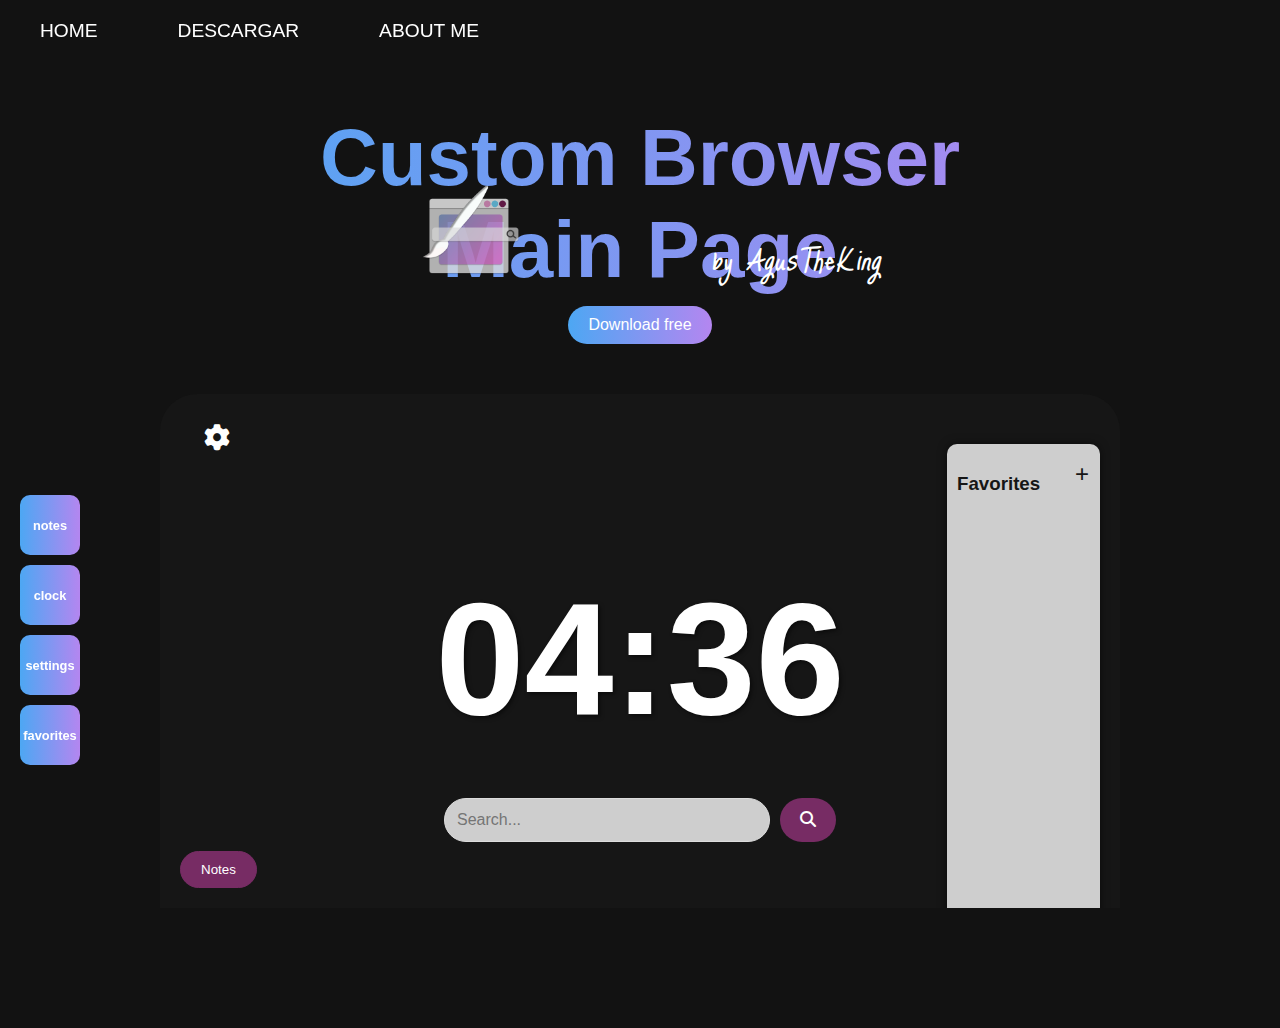
==== index.html @ 61621e43 "v1.0.0" ====
<!DOCTYPE html>
<html lang="es">
<head>
    <meta charset="UTF-8">
    <meta name="viewport" content="width=device-width, initial-scale=1.0">
    <title>Custom Browser Main Page</title>
    <link href="https://fonts.googleapis.com/css2?family=Just+Me+Again+Down+Here&display=swap" rel="stylesheet">
    <style>
        /* Reset */
        * {
            margin: 0;
            padding: 0;
            box-sizing: border-box;
        }

        /* Estilos generales */
        body {
            background-color: #121212;
            color: #ffffff;
            font-family: Arial, sans-serif;
            display: flex;
            justify-content: center;
            align-items: center;
            height: 100vh;
            margin-top: -120px;
            flex-direction: column;
        }

        /* Contenedor principal */
        .container {
            top: 0;
            text-align: center;
            position: relative;
            width: 75%;
        }

        /* Imagen del logo */
        .logo {
            position: absolute;
            left: 27%;
            top: 27%;
            transform: translateY(-50%);
            z-index: 2;
        }

        .logo img {
            width: 100px;
            height: auto;
        }

        /* Título principal */
        .title {
            font-size: 5rem;
            font-weight: bold;
            color: #B486F0;
            background: linear-gradient(90deg, #4da7f3, #b486f0);
            -webkit-background-clip: text;
            -webkit-text-fill-color: transparent;
            margin-bottom: 10px;
            position: relative;
            z-index: 1; /* Título con z-index menor que la imagen y el texto "by AgusTheKing" */
        }

        /* Texto "by AgusTheKing" */
        .signature {
            font-size: 2.3rem;
            color: #ffffff;
            font-style: italic;
            position: absolute;
            top: 25%;
            right: 25%;
            transform: translateY(10px);
            font-family: 'Just Me Again Down Here', sans-serif;
            z-index: 3;
        }


        /* Botón de descarga */
        .download-btn {
            display: inline-block;
            padding: 10px 20px;
            font-size: 1rem;
            color: #ffffff;
            background: linear-gradient(90deg, #4da7f3, #b486f0);
            border-radius: 30px;
            text-decoration: none;
            transition: background 0.3s ease;
        }

        .download-btn:hover {
            background: linear-gradient(90deg, #b486f0, #4da7f3);
        }

        /* Menú lateral */
        .sidebar {
            position: fixed;
            left: 20px;
            top: 70%;
            transform: translateY(-50%);
            display: flex;
            flex-direction: column;
            gap: 10px;
            z-index: 1;
        }

        .sidebar-item {
            width: 60px;
            height: 60px;
            background: linear-gradient(90deg, #4da7f3, #b486f0);
            display: flex;
            align-items: center;
            justify-content: center;
            border-radius: 10px;
            font-size: 0.9rem;
            color: #ffffff;
            cursor: pointer;
            transition: transform 0.2s;
        }

        .sidebar-item:hover {
            transform: scale(1.1);
        }

        .sidebar-item span {
            font-size: 0.8rem;
            font-weight: bold;
            text-align: center;
        }

        /* Iframe centrado y más ancho */
        .main-box {
            display: block;
            width: 100%;
            height: 118%;
            border-top-left-radius: 37px; 
            border-top-right-radius: 37px;
            overflow: hidden;
            margin-top: 50px;
        }

        iframe {
            width: 100%;
            height: 100%;
            border: none;
        }

        nav {
            position: fixed;
            top: 0;
            left: 0;
            width: 100%;
            display: flex;
            padding: 10px 0;
            z-index: 1000;
        }

        .nav-button {
            padding: 10px 20px;
            color: #ffffff;
            font-size: 1.2rem;
            text-transform: uppercase;
            margin: 0 20px;
            cursor: pointer;
            transition: background 0.3s, transform 0.3s;
            border-radius: 5px;
        }

        .nav-button:hover {
            background: linear-gradient(90deg, #4da7f3, #b486f0);
            transform: scale(1.1);
            border-radius: 30px;
        }

    </style>
</head>
<body>
    <!-- Navegación fija -->
    <nav>
        <div class="nav-button">Home</div>
        <div class="nav-button">Descargar</div>
        <div class="nav-button">About Me</div>
    </nav>

    <!-- Menú lateral pegado a la izquierda -->
    <div class="sidebar">
        <div class="sidebar-item">
            <span>notes</span>
        </div>
        <div class="sidebar-item">
            <span>clock</span>
        </div>
        <div class="sidebar-item">
            <span>settings</span>
        </div>
        <div class="sidebar-item">
            <span>favorites</span>
        </div>
    </div>

    <div class="container">
        <div class="signature">by AgusTheKing</div>
        
        <div class="logo">
            <img src="logo.png" alt="Logo del Navegador">
        </div>

        <h1 class="title">Custom Browser <br><span class="main_page_txt">Main Page</span></h1>
        
        <a href="https://chromewebstore.google.com/category/extensions" class="download-btn">Download free</a>

        <!-- Iframe que carga el archivo externo -->
        <div class="main-box">
            <iframe src="extension/newtab.html"></iframe>
        </div>
    </div>
</body>
</html>
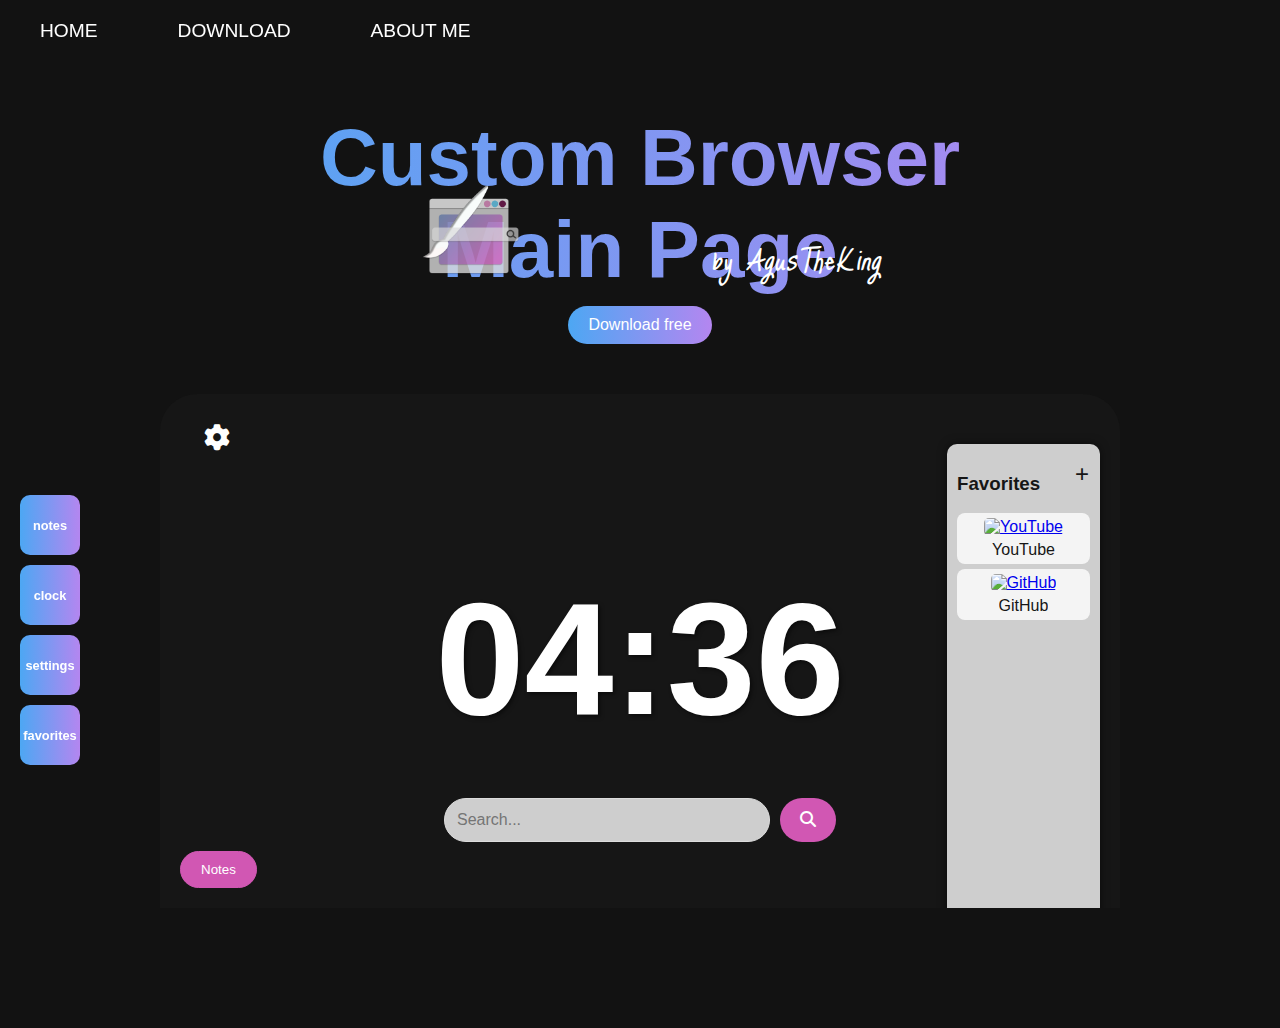
==== commit 82c41c93: "v 1.5.0" ====
--- a/index.html
+++ b/index.html
@@ -5,12 +5,39 @@
     <meta name="viewport" content="width=device-width, initial-scale=1.0">
     <title>Custom Browser Main Page</title>
     <link href="https://fonts.googleapis.com/css2?family=Just+Me+Again+Down+Here&display=swap" rel="stylesheet">
+    <link rel="icon" href="logo.png" type="image/png">
+    <!-- HTML Meta Tags -->
+    <meta name="description" content="Browser extension | by Agustin Benitez.
+    Custom Browser Main Page transforms your homepage into an optimized and fully personalized workspace.
+
+    Download Free">
+    <!-- Facebook Meta Tags -->
+    <meta property="og:url" content="https://agustinbeniteez.github.io/Custom-Browser-Main-Page/">
+    <meta property="og:type" content="website">
+    <meta property="og:title" content="Custom Browser Main Page">
+    <meta property="og:description" content="Browser extension | by Agustin Benitez.
+    Custom Browser Main Page transforms your homepage into an optimized and fully personalized workspace.
+
+    Download Free">
+    <meta property="og:image" content="https://opengraph.b-cdn.net/production/images/5160444f-a0cb-45d2-8319-503d422805ea.png?token=RKu7GM4Ba2Zccyi8rmXYRQoDfj67QahgZnf5XlasBe4&height=687&width=1200&expires=33267272828">
+
+    <!-- Twitter Meta Tags -->
+    <meta name="twitter:card" content="summary_large_image">
+    <meta property="twitter:domain" content="agustinbeniteez.github.io">
+    <meta property="twitter:url" content="https://agustinbeniteez.github.io/Custom-Browser-Main-Page/">
+    <meta name="twitter:title" content="Custom Browser Main Page">
+    <meta name="twitter:description" content="Browser extension | by Agustin Benitez.
+    Custom Browser Main Page transforms your homepage into an optimized and fully personalized workspace.
+
+    Download Free">
+    <meta name="twitter:image" content="https://opengraph.b-cdn.net/production/images/5160444f-a0cb-45d2-8319-503d422805ea.png?token=RKu7GM4Ba2Zccyi8rmXYRQoDfj67QahgZnf5XlasBe4&height=687&width=1200&expires=33267272828">
     <style>
         /* Reset */
         * {
             margin: 0;
             padding: 0;
             box-sizing: border-box;
+            text-decoration: none;
         }
 
         /* Estilos generales */
@@ -152,9 +179,11 @@
             display: flex;
             padding: 10px 0;
             z-index: 1000;
+            text-decoration: none;
         }
 
         .nav-button {
+            text-decoration: none;
             padding: 10px 20px;
             color: #ffffff;
             font-size: 1.2rem;
@@ -171,30 +200,80 @@
             border-radius: 30px;
         }
 
+            /* Tooltip */
+            .tooltip {
+            font-size: 20px!important;
+            position: absolute;
+            left: 80px; /* Ajusta según necesites */
+            width: 200px;
+            padding: 10px;
+            background-color: #333;
+            color: #fff;
+            border-radius: 8px;
+            font-size: 0.9rem;
+            display: none; /* Oculto por defecto */
+            z-index: 10;
+            transition: opacity 0.3s ease, visibility 0.3s ease;
+            
+        }
+        
+        /* Mostrar tooltip cuando activo */
+        .sidebar-item.active + .tooltip {
+            display: block;
+        }
+
+        /* Animación para entrada del tooltip */
+        .tooltip.fade-in {
+            animation: fadeIn 0.3s ease-in-out;
+        }
+
+        @keyframes fadeIn {
+            from { opacity: 0; transform: translateY(-10px); }
+            to { opacity: 1; transform: translateY(0); }
+        }
+
+        /* Contenedor del reloj en tooltip */
+        .tooltip-clock {
+            font-size: 1.5rem;
+            text-align: center;
+            margin-top: 5px;
+        }
+
+        
     </style>
 </head>
 <body>
     <!-- Navegación fija -->
     <nav>
-        <div class="nav-button">Home</div>
-        <div class="nav-button">Descargar</div>
-        <div class="nav-button">About Me</div>
+       <a href=""> <div class="nav-button">Home</div></a>
+       <a href="https://chromewebstore.google.com/category/extensions"> <div class="nav-button">Download</div></a>
+       <a href="aboutme.html"> <div class="nav-button">About Me</div></a>
     </nav>
 
-    <!-- Menú lateral pegado a la izquierda -->
-    <div class="sidebar">
-        <div class="sidebar-item">
-            <span>notes</span>
-        </div>
-        <div class="sidebar-item">
-            <span>clock</span>
-        </div>
-        <div class="sidebar-item">
-            <span>settings</span>
-        </div>
-        <div class="sidebar-item">
-            <span>favorites</span>
-        </div>
+   <!-- Menú lateral con tooltips -->
+   <div class="sidebar">
+    <div class="sidebar-item" onclick="showTooltip('notes-tooltip')">
+        <span>notes</span>
+    </div>
+    <div id="notes-tooltip" class="tooltip">View, create, and manage your notes.</div>
+
+    <div class="sidebar-item" onclick="showTooltip('clock-tooltip')">
+        <span>clock</span>
+    </div>
+    <div id="clock-tooltip" class="tooltip fade-in">
+        View the current time:
+        <div id="tooltip-clock" class="tooltip-clock"></div>
+    </div>
+
+    <div class="sidebar-item" onclick="showTooltip('settings-tooltip')">
+        <span>settings</span>
+    </div>
+    <div id="settings-tooltip" class="tooltip">Adjust your preferences and settings.</div>
+
+    <div class="sidebar-item" onclick="showTooltip('favorites-tooltip')">
+        <span>favorites</span>
+    </div>
+        <div id="favorites-tooltip" class="tooltip">View and manage your favorite links.</div>
     </div>
 
     <div class="container">
@@ -213,5 +292,31 @@
             <iframe src="extension/newtab.html"></iframe>
         </div>
     </div>
+
+    <script>
+        
+        // Mostrar y ocultar tooltips
+        function showTooltip(id) {
+            document.querySelectorAll('.tooltip').forEach(tip => {
+                if (tip.id === id) {
+                    tip.style.display = tip.style.display === 'block' ? 'none' : 'block';
+                } else {
+                    tip.style.display = 'none';
+                }
+            });
+        }
+
+        // Función para actualizar la hora en el tooltip de "clock"
+        function updateClock() {
+            const now = new Date();
+            const hours = now.getHours().toString().padStart(2, '0');
+            const minutes = now.getMinutes().toString().padStart(2, '0');
+            const seconds = now.getSeconds().toString().padStart(2, '0');
+            document.getElementById('tooltip-clock').innerText = `${hours}:${minutes}:${seconds}`;
+        }
+        
+        // Actualiza el reloj cada segundo
+        setInterval(updateClock, 1000);
+    </script>
 </body>
 </html>
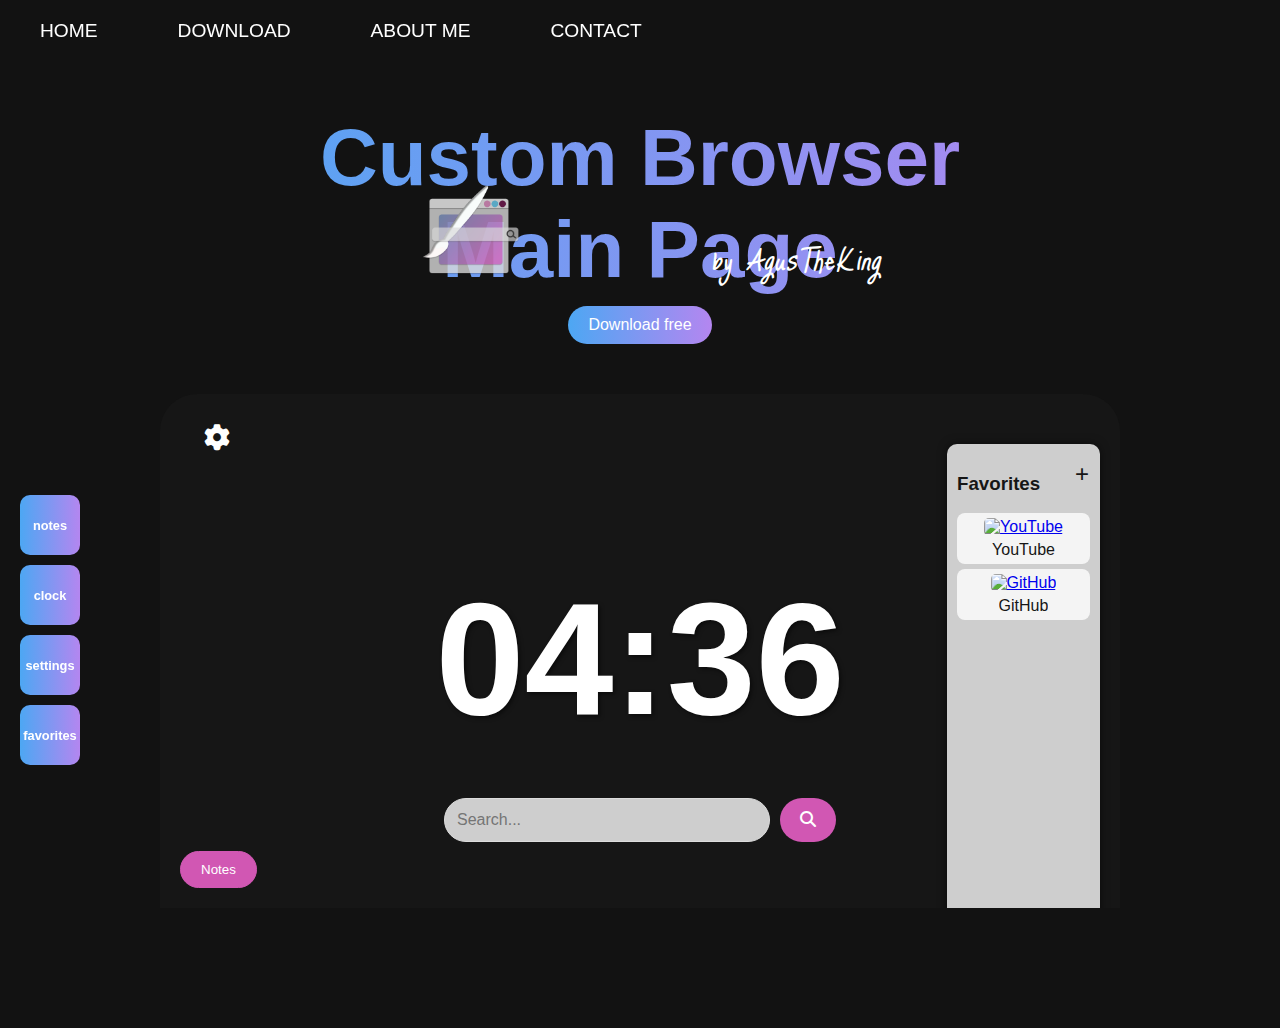
==== commit d7d58c19: "1.5.1" ====
--- a/index.html
+++ b/index.html
@@ -239,7 +239,51 @@
             margin-top: 5px;
         }
 
-        
+        /* Estilos para el popup */
+        .popup-overlay {
+            display: none;
+            position: fixed;
+            top: 0;
+            left: 0;
+            width: 100%;
+            height: 100%;
+            background: rgba(0, 0, 0, 0.8);
+            justify-content: center;
+            align-items: center;
+            z-index: 1001;
+        }
+
+        .popup {
+            background: #333;
+            padding: 20px;
+            width: 90%;
+            max-width: 500px;
+            border-radius: 10px;
+            box-shadow: 0 4px 8px rgba(0, 0, 0, 0.2);
+            color: #fff;
+            position: relative;
+        }
+
+        .close-btn {
+            background: transparent;
+            color: #fff;
+            font-size: 1.5rem;
+            position: absolute;
+            top: 10px;
+            right: 15px;
+            border: none;
+            cursor: pointer;
+        }
+
+        /* Estilos para el iframe */
+        .form-iframe {
+            width: 100%;
+            height: 450px;
+            border: none;
+        }
+        .contact-btn {
+            right: 20px;
+        }
     </style>
 </head>
 <body>
@@ -248,6 +292,7 @@
        <a href=""> <div class="nav-button">Home</div></a>
        <a href="https://chromewebstore.google.com/category/extensions"> <div class="nav-button">Download</div></a>
        <a href="aboutme.html"> <div class="nav-button">About Me</div></a>
+       <div class="nav-button" class="contact-btn" onclick="togglePopup()">Contact</div>
     </nav>
 
    <!-- Menú lateral con tooltips -->
@@ -292,9 +337,25 @@
             <iframe src="extension/newtab.html"></iframe>
         </div>
     </div>
-
+        <!-- Pop-up de contacto -->
+        <div class="popup-overlay" id="popupOverlay">
+            <div class="popup">
+                <button class="close-btn" onclick="togglePopup()">✖</button>
+                <h2>Contact Me</h2>
+                <!-- Iframe con el formulario de Google -->
+                <iframe 
+                    class="form-iframe" 
+                    src="https://docs.google.com/forms/d/e/1FAIpQLSdJFmJPpFwYaQ_9mePpXBx0GFOsWjmTJES_4ArBJpm_tNdAYw/viewform?embedded=true">
+                </iframe>
+            </div>
+        </div>
     <script>
-        
+   // Función para mostrar/ocultar el popup
+        function togglePopup() {
+            const popup = document.getElementById('popupOverlay');
+            popup.style.display = popup.style.display === 'flex' ? 'none' : 'flex';
+        }
+
         // Mostrar y ocultar tooltips
         function showTooltip(id) {
             document.querySelectorAll('.tooltip').forEach(tip => {
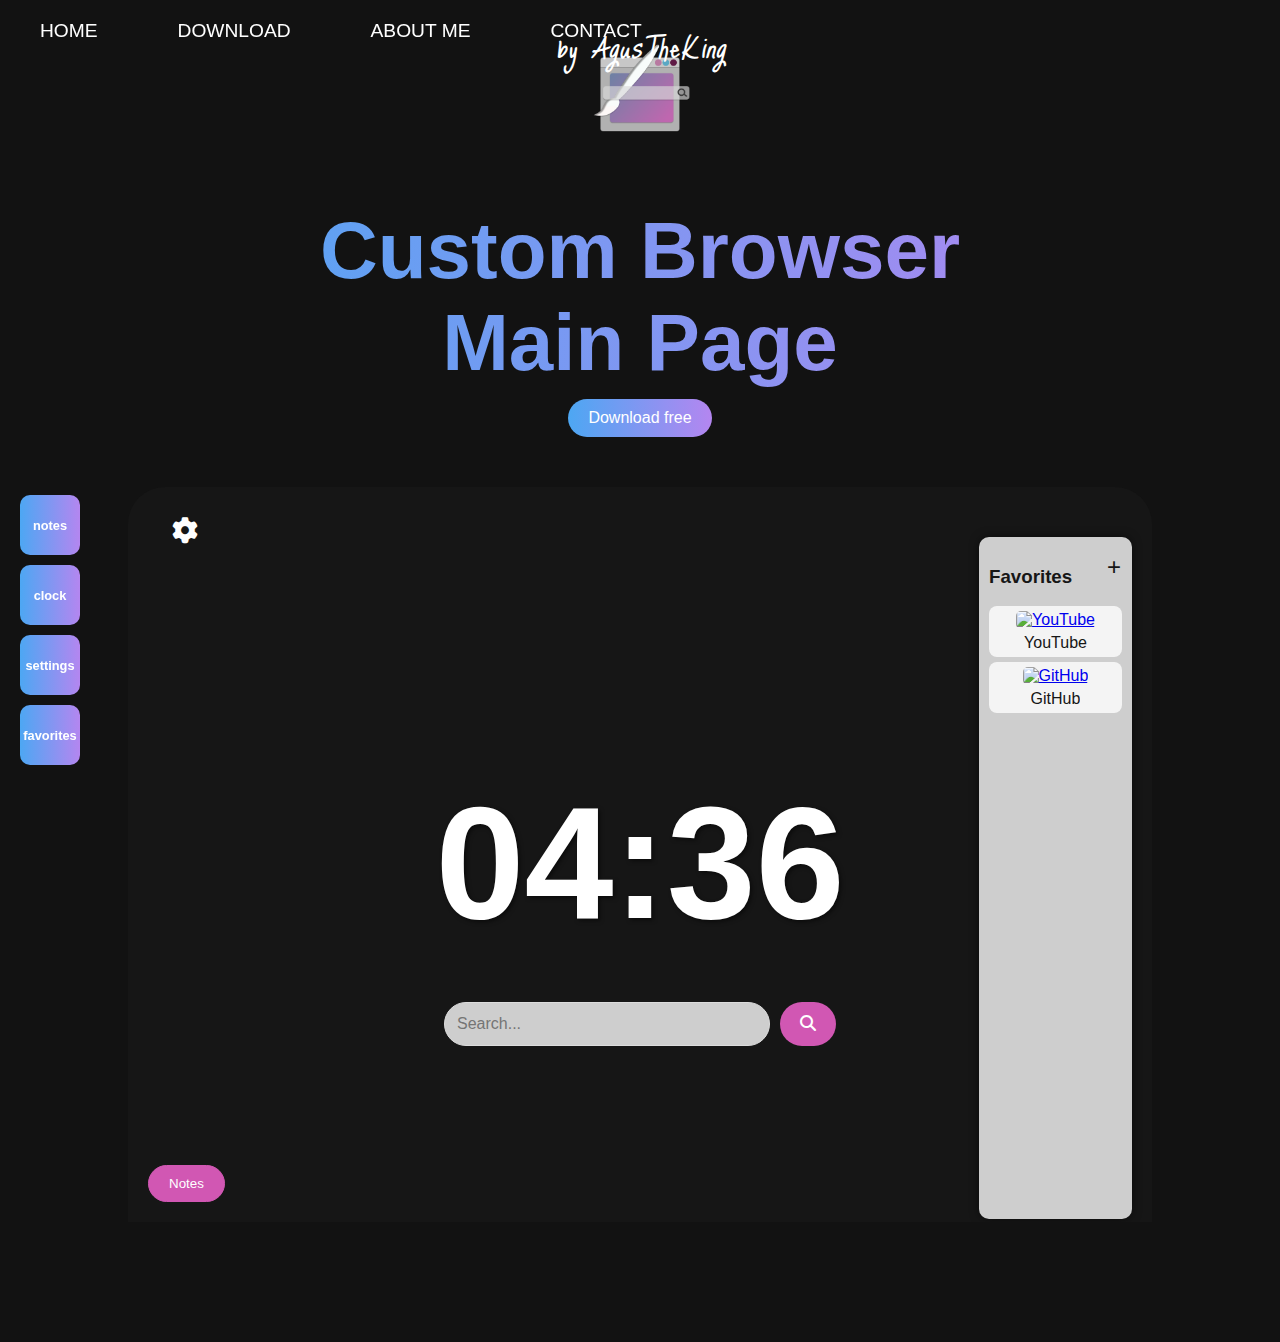
==== commit a4858a44: "v 1.6.0 @media q" ====
--- a/index.html
+++ b/index.html
@@ -1,5 +1,5 @@
 <!DOCTYPE html>
-<html lang="es">
+<html lang="en">
 <head>
     <meta charset="UTF-8">
     <meta name="viewport" content="width=device-width, initial-scale=1.0">
@@ -281,9 +281,83 @@
             height: 450px;
             border: none;
         }
-        .contact-btn {
-            right: 20px;
-        }
+    @media (max-width: 1280px) {
+        .container {
+            width: 80%;
+        }
+        
+        .logo {
+            position: relative;
+            top: 0;
+            left: 0;
+            margin-bottom: 20px;
+        }
+        
+        .logo img {
+            width: 100px; /* Tamaño reducido en más grandes pantallas */
+        }
+        
+        .signature {
+            font-size: 2.3rem; /* Reducción del tamaño de texto */
+            position: relative;
+            top: 0;
+            right: 0;
+            margin-bottom: 15px;
+            text-align: center;
+            transform: none;
+        }
+    }
+
+        /* Ajustes para pantallas más pequeñas (tablets y móviles) */
+    @media (max-width: 768px) {
+        .container {
+            width: 90%;
+        }
+        
+        .logo {
+            position: relative;
+            top: 0;
+            left: 0;
+            margin-bottom: 20px;
+        }
+        
+        .logo img {
+            width: 80px; /* tamaño reducido en móviles */
+        }
+
+        .signature {
+            font-size: 1.5rem; /* Reducción del tamaño de texto */
+            position: relative;
+            top: 0;
+            right: 0;
+            margin-bottom: 15px;
+            text-align: center;
+            transform: none;
+        }
+
+        .title {
+            font-size: 3rem; /* Reducción del tamaño del título */
+        }
+
+        .download-btn {
+            font-size: 0.9rem;
+            padding: 8px 16px;
+        }
+    }
+
+    @media (max-width: 480px) {
+        .title {
+            font-size: 2rem;
+        }
+
+        .signature {
+            font-size: 1.2rem;
+        }
+        
+        .logo img {
+            width: 60px;
+        }
+    }
     </style>
 </head>
 <body>
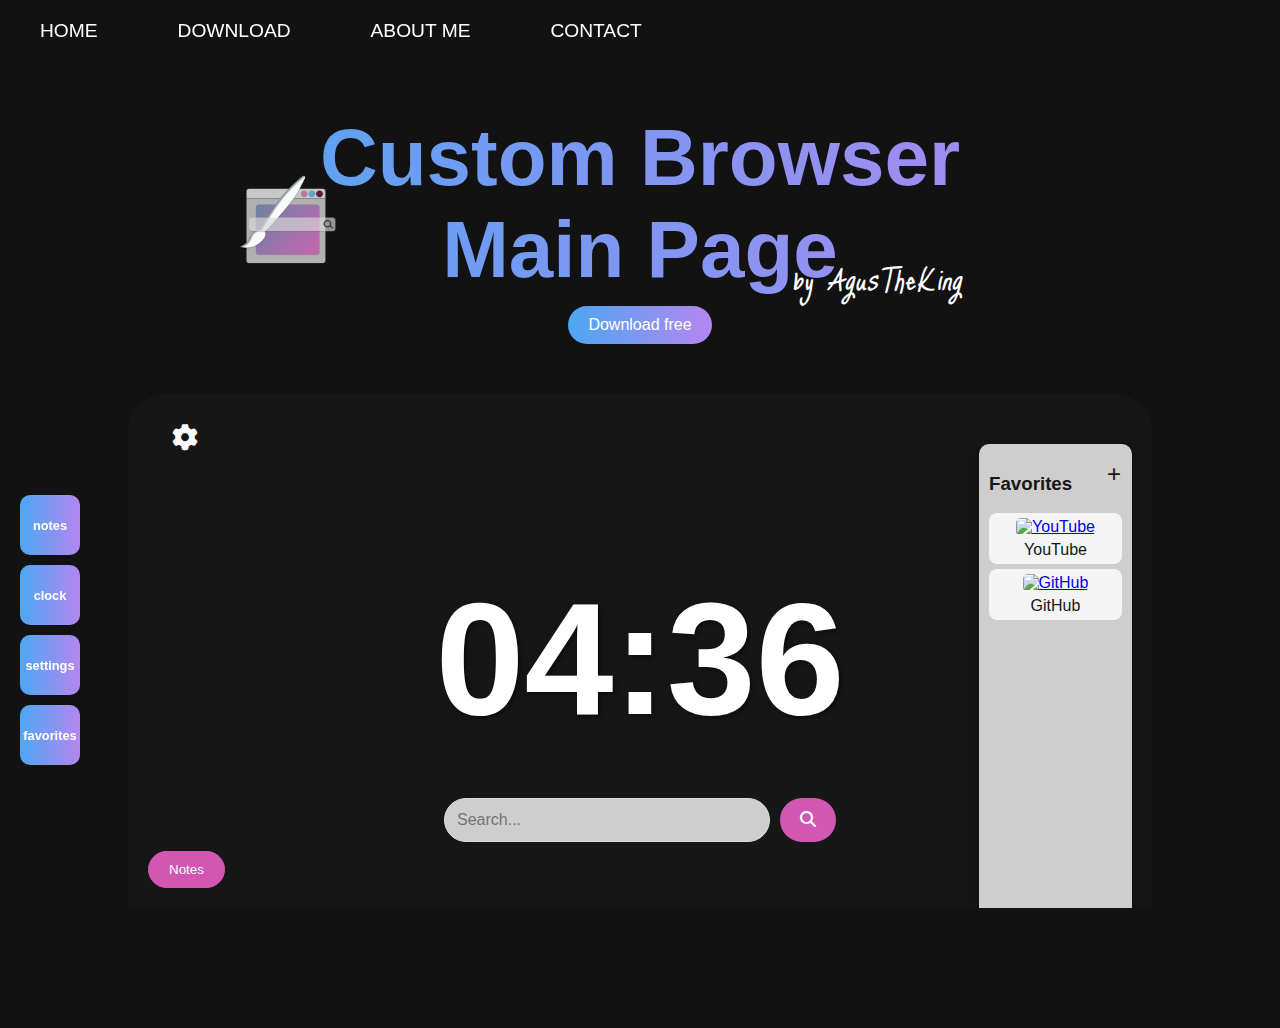
==== commit 2d59fd8c: "v 1.7.0 rem" ====
--- a/index.html
+++ b/index.html
@@ -49,7 +49,7 @@
             justify-content: center;
             align-items: center;
             height: 100vh;
-            margin-top: -120px;
+            margin-top: -7.5rem; /* -120px a rem */
             flex-direction: column;
         }
 
@@ -58,20 +58,20 @@
             top: 0;
             text-align: center;
             position: relative;
-            width: 75%;
+            width: 60rem; /* 75% de un tamaño base de 80rem */
         }
 
         /* Imagen del logo */
         .logo {
             position: absolute;
-            left: 27%;
-            top: 27%;
+            left: 6.75rem; /* 27% de 25rem */
+            top: 6.75rem; /* 27% de 25rem */
             transform: translateY(-50%);
             z-index: 2;
         }
 
         .logo img {
-            width: 100px;
+            width: 6.25rem; /* 100px a rem */
             height: auto;
         }
 
@@ -83,9 +83,9 @@
             background: linear-gradient(90deg, #4da7f3, #b486f0);
             -webkit-background-clip: text;
             -webkit-text-fill-color: transparent;
-            margin-bottom: 10px;
+            margin-bottom: 0.625rem; /* 10px a rem */
             position: relative;
-            z-index: 1; /* Título con z-index menor que la imagen y el texto "by AgusTheKing" */
+            z-index: 1;
         }
 
         /* Texto "by AgusTheKing" */
@@ -94,22 +94,21 @@
             color: #ffffff;
             font-style: italic;
             position: absolute;
-            top: 25%;
-            right: 25%;
-            transform: translateY(10px);
+            top: 38%;
+            left: 73%;
+            transform: translate(-50%, -50%);
             font-family: 'Just Me Again Down Here', sans-serif;
             z-index: 3;
         }
-
 
         /* Botón de descarga */
         .download-btn {
             display: inline-block;
-            padding: 10px 20px;
+            padding: 0.625rem 1.25rem; /* 10px 20px a rem */
             font-size: 1rem;
             color: #ffffff;
             background: linear-gradient(90deg, #4da7f3, #b486f0);
-            border-radius: 30px;
+            border-radius: 1.875rem; /* 30px a rem */
             text-decoration: none;
             transition: background 0.3s ease;
         }
@@ -121,23 +120,23 @@
         /* Menú lateral */
         .sidebar {
             position: fixed;
-            left: 20px;
+            left: 1.25rem; /* 20px a rem */
             top: 70%;
             transform: translateY(-50%);
             display: flex;
             flex-direction: column;
-            gap: 10px;
+            gap: 0.625rem; /* 10px a rem */
             z-index: 1;
         }
 
         .sidebar-item {
-            width: 60px;
-            height: 60px;
+            width: 3.75rem; /* 60px a rem */
+            height: 3.75rem; /* 60px a rem */
             background: linear-gradient(90deg, #4da7f3, #b486f0);
             display: flex;
             align-items: center;
             justify-content: center;
-            border-radius: 10px;
+            border-radius: 0.625rem; /* 10px a rem */
             font-size: 0.9rem;
             color: #ffffff;
             cursor: pointer;
@@ -159,10 +158,10 @@
             display: block;
             width: 100%;
             height: 118%;
-            border-top-left-radius: 37px; 
-            border-top-right-radius: 37px;
+            border-top-left-radius: 2.3125rem; /* 37px a rem */
+            border-top-right-radius: 2.3125rem; /* 37px a rem */
             overflow: hidden;
-            margin-top: 50px;
+            margin-top: 3.125rem; /* 50px a rem */
         }
 
         iframe {
@@ -177,46 +176,45 @@
             left: 0;
             width: 100%;
             display: flex;
-            padding: 10px 0;
+            padding: 0.625rem 0; /* 10px 0 a rem */
             z-index: 1000;
             text-decoration: none;
         }
 
         .nav-button {
             text-decoration: none;
-            padding: 10px 20px;
+            padding: 0.625rem 1.25rem; /* 10px 20px a rem */
             color: #ffffff;
             font-size: 1.2rem;
             text-transform: uppercase;
-            margin: 0 20px;
+            margin: 0 1.25rem; /* 20px a rem */
             cursor: pointer;
             transition: background 0.3s, transform 0.3s;
-            border-radius: 5px;
+            border-radius: 0.3125rem; /* 5px a rem */
         }
 
         .nav-button:hover {
             background: linear-gradient(90deg, #4da7f3, #b486f0);
             transform: scale(1.1);
-            border-radius: 30px;
-        }
-
-            /* Tooltip */
-            .tooltip {
-            font-size: 20px!important;
+            border-radius: 1.875rem; /* 30px a rem */
+        }
+
+        /* Tooltip */
+        .tooltip {
+            font-size: 1.25rem; /* 20px a rem */
             position: absolute;
-            left: 80px; /* Ajusta según necesites */
-            width: 200px;
-            padding: 10px;
+            left: 5rem; /* 80px a rem */
+            width: 12.5rem; /* 200px a rem */
+            padding: 0.625rem; /* 10px a rem */
             background-color: #333;
             color: #fff;
-            border-radius: 8px;
+            border-radius: 0.5rem; /* 8px a rem */
             font-size: 0.9rem;
             display: none; /* Oculto por defecto */
             z-index: 10;
             transition: opacity 0.3s ease, visibility 0.3s ease;
-            
-        }
-        
+        }
+
         /* Mostrar tooltip cuando activo */
         .sidebar-item.active + .tooltip {
             display: block;
@@ -228,15 +226,8 @@
         }
 
         @keyframes fadeIn {
-            from { opacity: 0; transform: translateY(-10px); }
+            from { opacity: 0; transform: translateY(-0.625rem); /* -10px a rem */ }
             to { opacity: 1; transform: translateY(0); }
-        }
-
-        /* Contenedor del reloj en tooltip */
-        .tooltip-clock {
-            font-size: 1.5rem;
-            text-align: center;
-            margin-top: 5px;
         }
 
         /* Estilos para el popup */
@@ -255,11 +246,11 @@
 
         .popup {
             background: #333;
-            padding: 20px;
+            padding: 1.25rem; /* 20px a rem */
             width: 90%;
-            max-width: 500px;
-            border-radius: 10px;
-            box-shadow: 0 4px 8px rgba(0, 0, 0, 0.2);
+            max-width: 31.25rem; /* 500px a rem */
+            border-radius: 0.625rem; /* 10px a rem */
+            box-shadow: 0 0.25rem 0.5rem rgba(0, 0, 0, 0.2);
             color: #fff;
             position: relative;
         }
@@ -269,8 +260,8 @@
             color: #fff;
             font-size: 1.5rem;
             position: absolute;
-            top: 10px;
-            right: 15px;
+            top: 0.625rem; /* 10px a rem */
+            right: 0.9375rem; /* 15px a rem */
             border: none;
             cursor: pointer;
         }
@@ -278,86 +269,37 @@
         /* Estilos para el iframe */
         .form-iframe {
             width: 100%;
-            height: 450px;
+            height: 28.125rem; /* 450px a rem */
             border: none;
         }
-    @media (max-width: 1280px) {
-        .container {
-            width: 80%;
-        }
-        
-        .logo {
-            position: relative;
-            top: 0;
-            left: 0;
-            margin-bottom: 20px;
-        }
-        
-        .logo img {
-            width: 100px; /* Tamaño reducido en más grandes pantallas */
-        }
-        
-        .signature {
-            font-size: 2.3rem; /* Reducción del tamaño de texto */
-            position: relative;
-            top: 0;
-            right: 0;
-            margin-bottom: 15px;
-            text-align: center;
-            transform: none;
-        }
-    }
-
-        /* Ajustes para pantallas más pequeñas (tablets y móviles) */
-    @media (max-width: 768px) {
-        .container {
-            width: 90%;
-        }
-        
-        .logo {
-            position: relative;
-            top: 0;
-            left: 0;
-            margin-bottom: 20px;
-        }
-        
-        .logo img {
-            width: 80px; /* tamaño reducido en móviles */
-        }
-
-        .signature {
-            font-size: 1.5rem; /* Reducción del tamaño de texto */
-            position: relative;
-            top: 0;
-            right: 0;
-            margin-bottom: 15px;
-            text-align: center;
-            transform: none;
-        }
-
-        .title {
-            font-size: 3rem; /* Reducción del tamaño del título */
-        }
-
-        .download-btn {
-            font-size: 0.9rem;
-            padding: 8px 16px;
-        }
-    }
-
-    @media (max-width: 480px) {
-        .title {
-            font-size: 2rem;
-        }
-
-        .signature {
-            font-size: 1.2rem;
-        }
-        
-        .logo img {
-            width: 60px;
-        }
-    }
+
+        /* Media Queries */
+        @media (max-width: 80rem) {
+            .container {
+                width: 64rem; /* 80% de 80rem */
+            }
+        }
+
+        @media (max-width: 48rem) {
+            .container {
+                width: 72rem; /* 90% de 80rem */
+            }
+        }
+
+        @media (max-width: 30rem) {
+            .title {
+                font-size: 2rem;
+            }
+
+            .signature {
+                font-size: 1.2rem;
+            }
+
+            .logo img {
+                width: 3.75rem; /* 60px a rem */
+            }
+        }
+
     </style>
 </head>
 <body>
